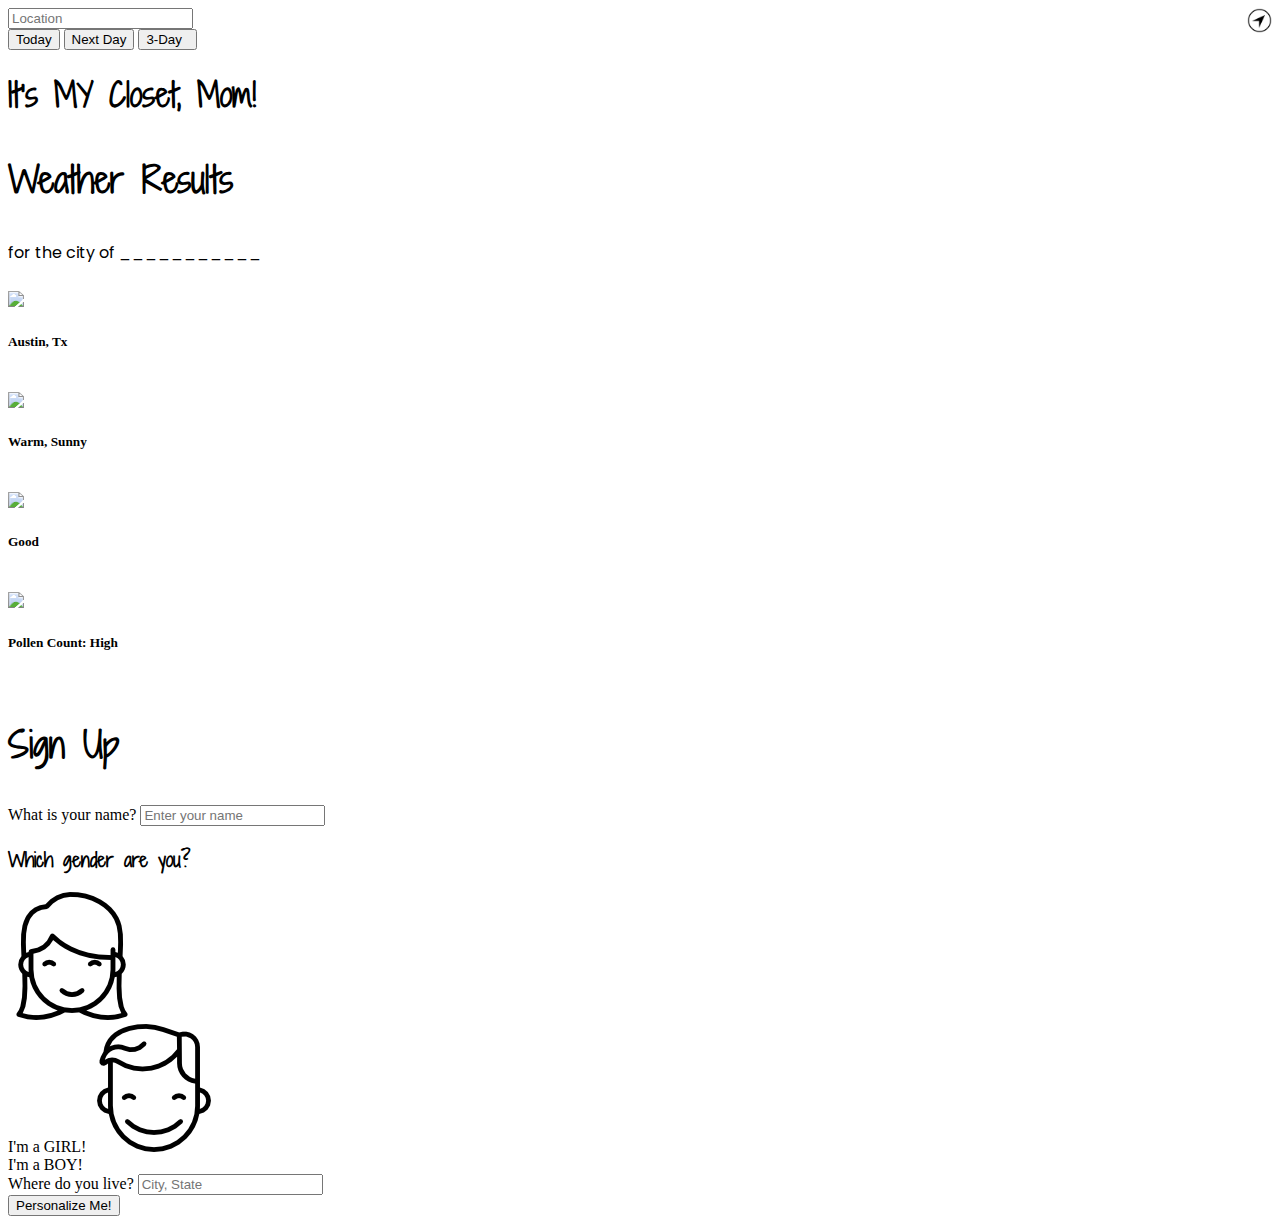
==== signup.html @ 7a9dbc64 "Merge pull request #1 from davedkmt/master" ====
<!DOCTYPE html>
<html lang="en">

<head>
  <meta charset="UTF-8">
  <title>It's MY Closet, Mom!</title>

  <!-- Bootstrap File -->
  <link rel="stylesheet" href="https://maxcdn.bootstrapcdn.com/bootstrap/3.3.6/css/bootstrap.min.css" integrity="sha384-1q8mTJOASx8j1Au+a5WDVnPi2lkFfwwEAa8hDDdjZlpLegxhjVME1fgjWPGmkzs7" crossorigin="anonymous">
  <link rel="stylesheet" type="text/css" href="style.css">
  <link href="https://fonts.googleapis.com/css?family=Poppins:500|Shadows+Into+Light+Two" rel="stylesheet">

  <!-- JQuery -->
  <script src="https://code.jquery.com/jquery-2.2.4.min.js"></script>
  <script src="https://cdnjs.cloudflare.com/ajax/libs/jquery/3.2.1/jquery.min.js"></script>

</head>

<body>

  <!-- Overall Bootstrap Grid -->
  <div class="container">
    <div class="row">
      <div class="col-lg-3">
        <nav class="navbar navbar-expand-md navbar-dark bg-dark fixed-top">
          <div>
            <code>
              <form class="form-inline">
                <input class="form-control" id="pac-input" type="text" placeholder="Location" aria-label="Search">
                <img src="me-icon.png" class="img-responsive" id="find-me" alt="Responsive image">
              </form>
            </code>
          </div>
          <div class="text-center">
            <input class="btn btn-primary" type="button" value="Today">
            <input class="btn btn-primary" type="submit" value="Next Day">
            <input class="btn btn-primary" type="reset" value="3-Day  ">
        </nav>
        </div>

        <div class="col-lg-9">
          <h1 class="display-1 text-center">It's MY Closet, Mom!</h1>
        </div>
      </div>



      <div class="row">
        <!-- Left Panel - Weather & allergen results here  -->
        <div class="col-lg-3">
          <div class="panel panel-default">
            <div class="panel-heading">
              <h3 class="panel-title">Weather Results</h3>
              <p id="city-area">for the city of ___________ </p>
            </div>
            <div class="panel-body text-center">
              <div class="temp area">
                <a href="https://placeholder.com"><img src="http://via.placeholder.com/140x100"></a>
                <h5 id="location"> Austin, Tx </h5>
              </div>
              <div class="forecast area">
                <a href="https://placeholder.com"><img src="http://via.placeholder.com/140x100"></a>
                <h5 id="forecast-desc"> Warm, Sunny </h5>
              </div>
              <div class="air area">
                <a href="https://placeholder.com"><img src="http://via.placeholder.com/140x100"></a>
                <h5 id="air-desc"> Good </h5>
              </div>
              <div class="allergies area">
                <a href="https://placeholder.com"><img src="http://via.placeholder.com/140x100"></a>
                <h5 id="pollen-desc"> Pollen Count: High </h5>
              </div>
            </div>
          </div>
        </div>

        <div class="col-lg-9">
          <div class="panel-heading">
            <h3 class="panel-title">Sign Up</h3>
          </div>
          <form>
              <div class="form-group">
                <label for="name">What is your name?</label>
                <input type="text" class="form-control" id="name" placeholder="Enter your name">
              </div>
              <div class="form-check">
                <h3> Which gender are you? </h3>
                <label class="form-check-label" id="girl">
                   <input type="image" src="smiling-girl.png" alt="" id="img-clck">  <br>
                  I'm a GIRL!
                </label>
                <label class="form-check-label" id="boy">
                   <input type="image" src="boy-broad-smile.png" alt="" id="img-clck"> <br>
                  I'm a BOY!
                </label>
              </div>
              <div class="form-group">
                <label for="startDate">Where do you live?</label>
                <input type="text" class="form-control" id="cityState" placeholder="City, State">

              </div>
              <button type="submit" class="btn btn-primary" id="submit">Personalize Me!</button>
              </form>
        </div>
      </div>
    </div>

    <script src="game.js"></script>
</body>

</html>
---- style.css ----
/*font-family: 'Shadows Into Light Two', cursive;
font-family: 'Poppins', sans-serif;*/


h1, h2, h3, h4 {
  font-family: 'Shadows Into Light Two', cursive;
}

.panel-title {
  font-size: 35px;
}

p {
  font-family: 'Poppins', sans-serif;
}

.area {
  padding: 10px 0 10px 0;
}

.padme {
  padding: 10px 0 10px
}

#find-me {
  width: 25px;
  height: auto;
  float: right;
}
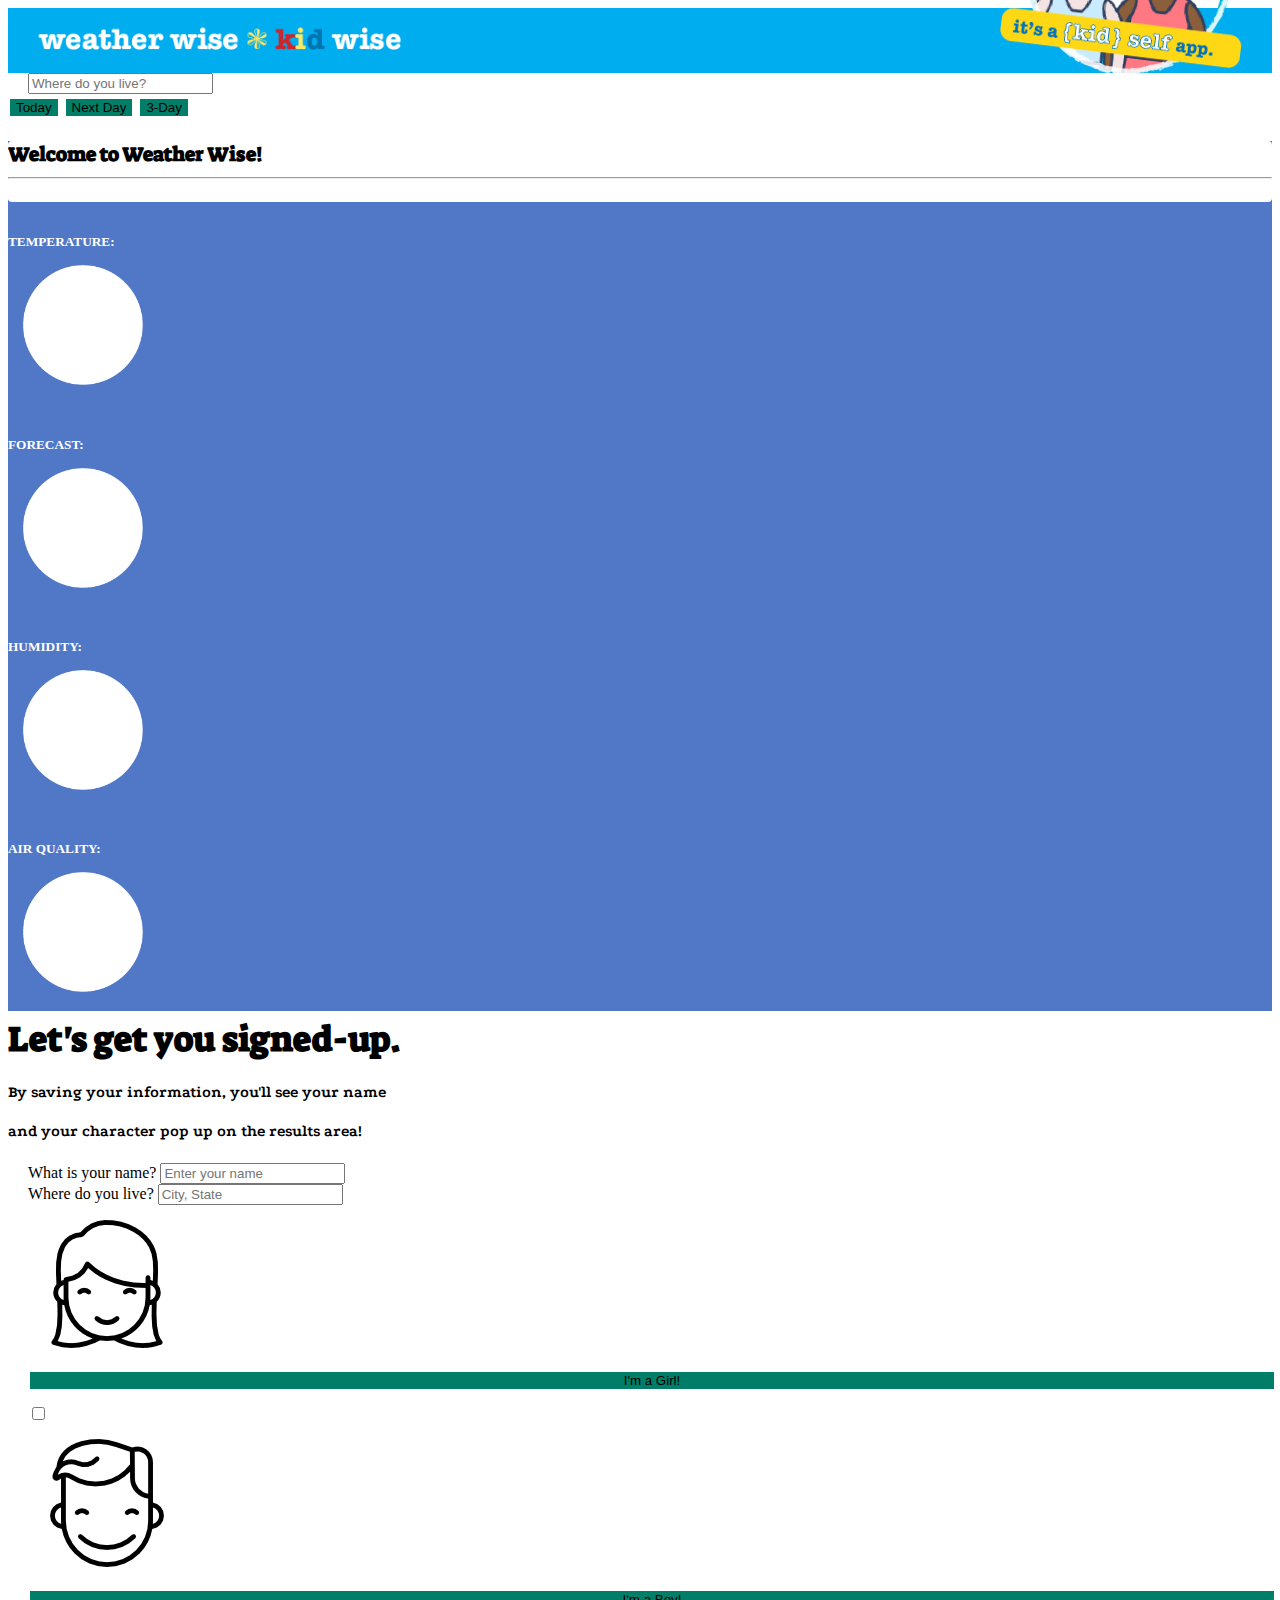
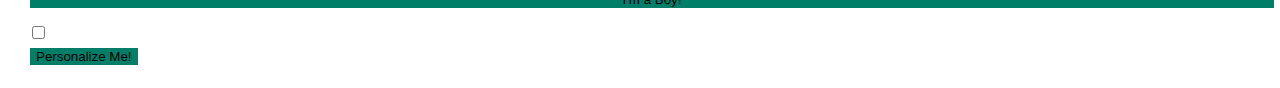
==== commit 4241589f: "Merge branch 'master' into master" ====
--- a/signup.html
+++ b/signup.html
@@ -3,12 +3,12 @@
 
 <head>
   <meta charset="UTF-8">
-  <title>It's MY Closet, Mom!</title>
+  <title>Weather Wise New User</title>
 
   <!-- Bootstrap File -->
   <link rel="stylesheet" href="https://maxcdn.bootstrapcdn.com/bootstrap/3.3.6/css/bootstrap.min.css" integrity="sha384-1q8mTJOASx8j1Au+a5WDVnPi2lkFfwwEAa8hDDdjZlpLegxhjVME1fgjWPGmkzs7" crossorigin="anonymous">
   <link rel="stylesheet" type="text/css" href="style.css">
-  <link href="https://fonts.googleapis.com/css?family=Poppins:500|Shadows+Into+Light+Two" rel="stylesheet">
+  <link href="https://fonts.googleapis.com/css?family=Lato|Podkova:800|Suez+One" rel="stylesheet">
 
   <!-- JQuery -->
   <script src="https://code.jquery.com/jquery-2.2.4.min.js"></script>
@@ -18,89 +18,131 @@
 
 <body>
 
+
   <!-- Overall Bootstrap Grid -->
+  <div class="row">
+    <div class="col-lg-12">
+      <nav class="navbar navbar-expand-md fixed-top" id="header">
+        <div>
+          <a><img id="logo-2" src="images/logo-two.png" width="auto" height="40"></a>
+        </div>
+      </nav>
+    </div>
+  </div>
+
   <div class="container">
+
+    <!-- Area where the search bar and buttons on left side are located -->
     <div class="row">
       <div class="col-lg-3">
-        <nav class="navbar navbar-expand-md navbar-dark bg-dark fixed-top">
-          <div>
-            <code>
-              <form class="form-inline">
-                <input class="form-control" id="pac-input" type="text" placeholder="Location" aria-label="Search">
-                <img src="me-icon.png" class="img-responsive" id="find-me" alt="Responsive image">
-              </form>
-            </code>
-          </div>
-          <div class="text-center">
-            <input class="btn btn-primary" type="button" value="Today">
-            <input class="btn btn-primary" type="submit" value="Next Day">
-            <input class="btn btn-primary" type="reset" value="3-Day  ">
-        </nav>
-        </div>
-
-        <div class="col-lg-9">
-          <h1 class="display-1 text-center">It's MY Closet, Mom!</h1>
+        <form class="form-inline text-center">
+          <input class="form-control" id="pac-input" type="text" placeholder="Where do you live?" aria-label="Search">
+        </form>
+        <div class="text-center">
+          <input class="btn btn-primary" id="today" type="button" value="Today">
+          <input class="btn btn-primary" id="tmrw" type="button" value="Next Day">
+          <input class="btn btn-primary" id="third" type="button" value="3-Day">
         </div>
       </div>
 
+      <div class="col-lg-9" id="name-area">
+        <h1 id="user-name"></h1>
+      </div>
+    </div>
 
 
+
+
+    <div class="row">
+      <!-- Left Panel - Weather & allergen results here  -->
       <div class="row">
         <!-- Left Panel - Weather & allergen results here  -->
-        <div class="col-lg-3">
+        <div class="col-lg-3" id="right-panel">
           <div class="panel panel-default">
             <div class="panel-heading">
-              <h3 class="panel-title">Weather Results</h3>
-              <p id="city-area">for the city of ___________ </p>
+              <h1 class="weather-title">Welcome to Weather Wise!</h1>
+              <h1 id="city-area"></h1>
+              <hr>
+              <h5 class="bold-me"><h5 id="children"></h5></h5>
             </div>
             <div class="panel-body text-center">
               <div class="temp area">
-                <a href="https://placeholder.com"><img src="http://via.placeholder.com/140x100"></a>
-                <h5 id="location"> Austin, Tx </h5>
+                <h5 class="font-color title-all">TEMPERATURE:</h5>
+                <!-- <a id="location"><img src="sunCloud.png" width="150" height="140"></a> -->
+                <a class="white-circles"><img src="images/white-circle.png" width="120" height="120"></a>
               </div>
               <div class="forecast area">
-                <a href="https://placeholder.com"><img src="http://via.placeholder.com/140x100"></a>
-                <h5 id="forecast-desc"> Warm, Sunny </h5>
+                <h5 class="font-color title-all">FORECAST:</h5>
+                <!-- <a class="icon" id="forecast-icon"><img src="http://tpalsson.com/wp-content/uploads/2016/04/Rainy-Day.png" width="150" height="140"></a> -->
+                <a class="white-circles"><img src="images/white-circle.png" width="120" height="120"></a>
+                <!-- <h5 class="font-color" id="forecast-desc"></h5> -->
               </div>
               <div class="air area">
-                <a href="https://placeholder.com"><img src="http://via.placeholder.com/140x100"></a>
-                <h5 id="air-desc"> Good </h5>
+                <h5 class="font-color title-all">HUMIDITY:</h5>
+                <!-- <a class="humidity"><img src="tempSun.png" width="120" height="120"></a> -->
+                <a class="white-circles"><img src="images/white-circle.png" width="120" height="120"></a>
+                <!-- <h5 class="font-color" id="air-desc"></h5> -->
               </div>
               <div class="allergies area">
-                <a href="https://placeholder.com"><img src="http://via.placeholder.com/140x100"></a>
-                <h5 id="pollen-desc"> Pollen Count: High </h5>
+                <h5 class="font-color title-all" id="pollen-desc">AIR QUALITY:</h5>
+                <!-- <a id="pollution"><img src="https://i0.wp.com/hewittchamber.com/wp-content/uploads/2016/04/Earth-Day.png" width="150" height="160"></a> -->
+                <a class="white-circles"><img src="images/white-circle.png" width="120" height="120"></a>
+                <!-- <h5 class="font-color" id="quality"></h5> -->
               </div>
             </div>
           </div>
         </div>
-
-        <div class="col-lg-9">
+        <div class="col-lg-1 margin">
+        </div>
+        <div class="col-lg-8 margin">
           <div class="panel-heading">
-            <h3 class="panel-title">Sign Up</h3>
+            <a><img id="logo-1" src="images/logo.png"></a>
+            <h1 class="panel-title">Let's get you signed-up.</h1>
+            <h4>By saving your information, you'll see your name </h4>
+            <h4>and your character pop up on the results area!</h4>
           </div>
           <form>
-              <div class="form-group">
-                <label for="name">What is your name?</label>
-                <input type="text" class="form-control" id="name" placeholder="Enter your name">
-              </div>
-              <div class="form-check">
-                <h3> Which gender are you? </h3>
-                <label class="form-check-label" id="girl">
-                   <input type="image" src="smiling-girl.png" alt="" id="img-clck">  <br>
+            <div class="form-group">
+              <label for="name">What is your name?</label>
+              <input type="text" class="form-control" id="name" placeholder="Enter your name">
+            </div>
+            <div class="form-group">
+              <label for="startDate">Where do you live?</label>
+              <input type="text" class="form-control" id="cityState" placeholder="City, State">
+            </div>
+
+            <!-- <div class="form-check form-objects" id="form-gender">
+              <h3> Which gender are you? </h3>
+              <label class="form-check-label text-center form-objects" id="girl">
+                   <input type="image" src="smiling-girl.png" alt="girl" id="img-clck-girl">  <br>
                   I'm a GIRL!
                 </label>
-                <label class="form-check-label" id="boy">
-                   <input type="image" src="boy-broad-smile.png" alt="" id="img-clck"> <br>
+              <label class="form-check-label text-center form-objects" id="boy">
+                   <input type="image" src="boy-broad-smile.png" alt="boy" id="img-clck-boy"> <br>
                   I'm a BOY!
                 </label>
+            </div> -->
+
+            <div class="row">
+              <div class="col-xs-2">
               </div>
-              <div class="form-group">
-                <label for="startDate">Where do you live?</label>
-                <input type="text" class="form-control" id="cityState" placeholder="City, State">
-
+        			<div class="col-xs-3">
+        				<img src="smiling-girl.png" class="img-responsive img-radio">
+        				<button type="button" class="btn btn-primary btn-radio text-center">I'm a Girl!</button>
+        				<input type="checkbox" class="gender-checkbox hidden" id="girl-check" value="girl">
+        			</div>
+        			<div class="col-xs-2">
+        			</div>
+        			<div class="col-xs-3">
+        				<img src="boy-broad-smile.png" class="img-responsive img-radio">
+        				<button type="button" class="btn btn-primary btn-radio text-center">I'm a Boy!</button>
+        				<input type="checkbox" class="gender-checkbox hidden" id="boy-check" value="boy">
+        			</div>
+              <div class="col-xs-2">
               </div>
-              <button type="submit" class="btn btn-primary" id="submit">Personalize Me!</button>
-              </form>
+            </div>
+            <button type="submit" class="btn btn-primary" id="personalize">Personalize Me!</button>
+          </form>
         </div>
       </div>
     </div>
--- a/style.css
+++ b/style.css
@@ -1,18 +1,61 @@
-
-/*font-family: 'Shadows Into Light Two', cursive;
-font-family: 'Poppins', sans-serif;*/
-
-
-h1, h2, h3, h4 {
-  font-family: 'Shadows Into Light Two', cursive;
-}
+/*font-family: 'Podkova', serif; H2, H3, H4
+font-family: 'Suez One', serif; H1
+font-family: 'Lato', sans-serif; Everywhere else */
+
+/*BODY ELEMENTS FORMATTING*/
+
+#header {
+  background-color: #00adef;
+  height: 65px;
+}
+
+#logo-2 {
+  margin-left: 30px;
+}
+
+#logo-1 {
+  height: 210px;
+  z-index: 1;
+  position: absolute;
+  top: -150px;
+  right: 16px;
+  padding-bottom: 10px;
+  transform: rotate(7deg);
+}
+
+.btn-radio {
+	width: 100%;
+}
+
 
 .panel-title {
   font-size: 35px;
 }
 
-p {
-  font-family: 'Poppins', sans-serif;
+#right-panel {
+  background-color: #5078c6;
+}
+
+.panel-default>.panel-heading {
+    background-color: white;
+    margin-top: 10px;
+}
+
+.panel-heading {
+  border-bottom: 1px solid transparent;
+   border-top-left-radius: 0;
+   border-top-right-radius: 0px;
+   border-radius: 4px;
+}
+
+.panel {
+     background-color: transparent;
+     border: 0;
+     border-radius: 4px;
+}
+
+.title-all {
+  margin-bottom: -10px;
 }
 
 .area {
@@ -21,6 +64,12 @@
 
 .padme {
   padding: 10px 0 10px
+}
+
+.btn {
+  margin: 5px 2px 15px 2px;
+  background-color: #007e67;
+  border-width: 0;
 }
 
 #find-me {
@@ -28,3 +77,124 @@
   height: auto;
   float: right;
 }
+
+#location {
+  font-size: 78px;
+  left: 98px;
+  top: 279px;
+  border-radius: 50%;
+  position: absolute;
+  z-index: 1;
+  letter-spacing: -4.7px;
+  color: black;
+  font-weight: bolder;
+  font-family: 'Podkova', serif;
+}
+
+#forecast-icon {
+  position: absolute;
+  z-index: 1;
+}
+
+#pollution {
+  position: absolute;
+  z-index: 1;
+  height: 100px;
+}
+.white-circles {
+  position: relative;
+  top: 10px;
+}
+
+.humidity {
+  font-size: 35px;
+  border-radius: 50%;
+  margin: 18px;
+  position: absolute;
+  z-index: 1;
+}
+
+img {
+  margin: 15px;
+}
+
+code {
+  color: black;
+  background-color: transparent;
+  outline: 0;
+}
+
+.icons {
+  width: 100px;
+  background-image: url("http://cliparts101.com/files/411/6D9F0580A8672AFCEF4E28238FB092E9/Cartoon_Cloud.png");
+  border-radius: 50%;
+}
+
+.form-objects {
+  margin-top: 10px;
+  margin-bottom: 10px;
+}
+
+#background-img {
+  /*background-image: url("images/sunnybackground.jpeg");*/
+  background-repeat:no-repeat;
+  width: 100%;
+  height: auto;
+  z-index: -1;
+}
+
+body {
+    background: no-repeat fixed center;
+}
+
+.choices {
+  background-color: white;
+  border-radius: 5px;
+}
+
+/*FONT ELEMENTS FORMATTING*/
+h1 {
+  font-family: 'Suez One', serif;
+  margin-top: 5px;
+  margin-bottom: 10px;
+}
+
+
+h2, h3, h4 {
+  font-family: 'Podkova', serif;
+}
+
+p {
+  font-family: 'Lato', sans-serif;
+}
+
+.weather-title {
+  font-size: 20px;
+}
+
+#city-area {
+  color: #007e67;
+}
+
+.font-color {
+  color: white;
+}
+
+.bold-me {
+  font-weight: bolder;
+}
+
+#user-name {
+ color: #007e67;
+ font-size: 30px
+}
+
+#overall-results{
+  line-height: 23px;
+  font-size: 20px;
+  right-margin: 10px;
+}
+
+form {
+    margin-left: 20px;
+}
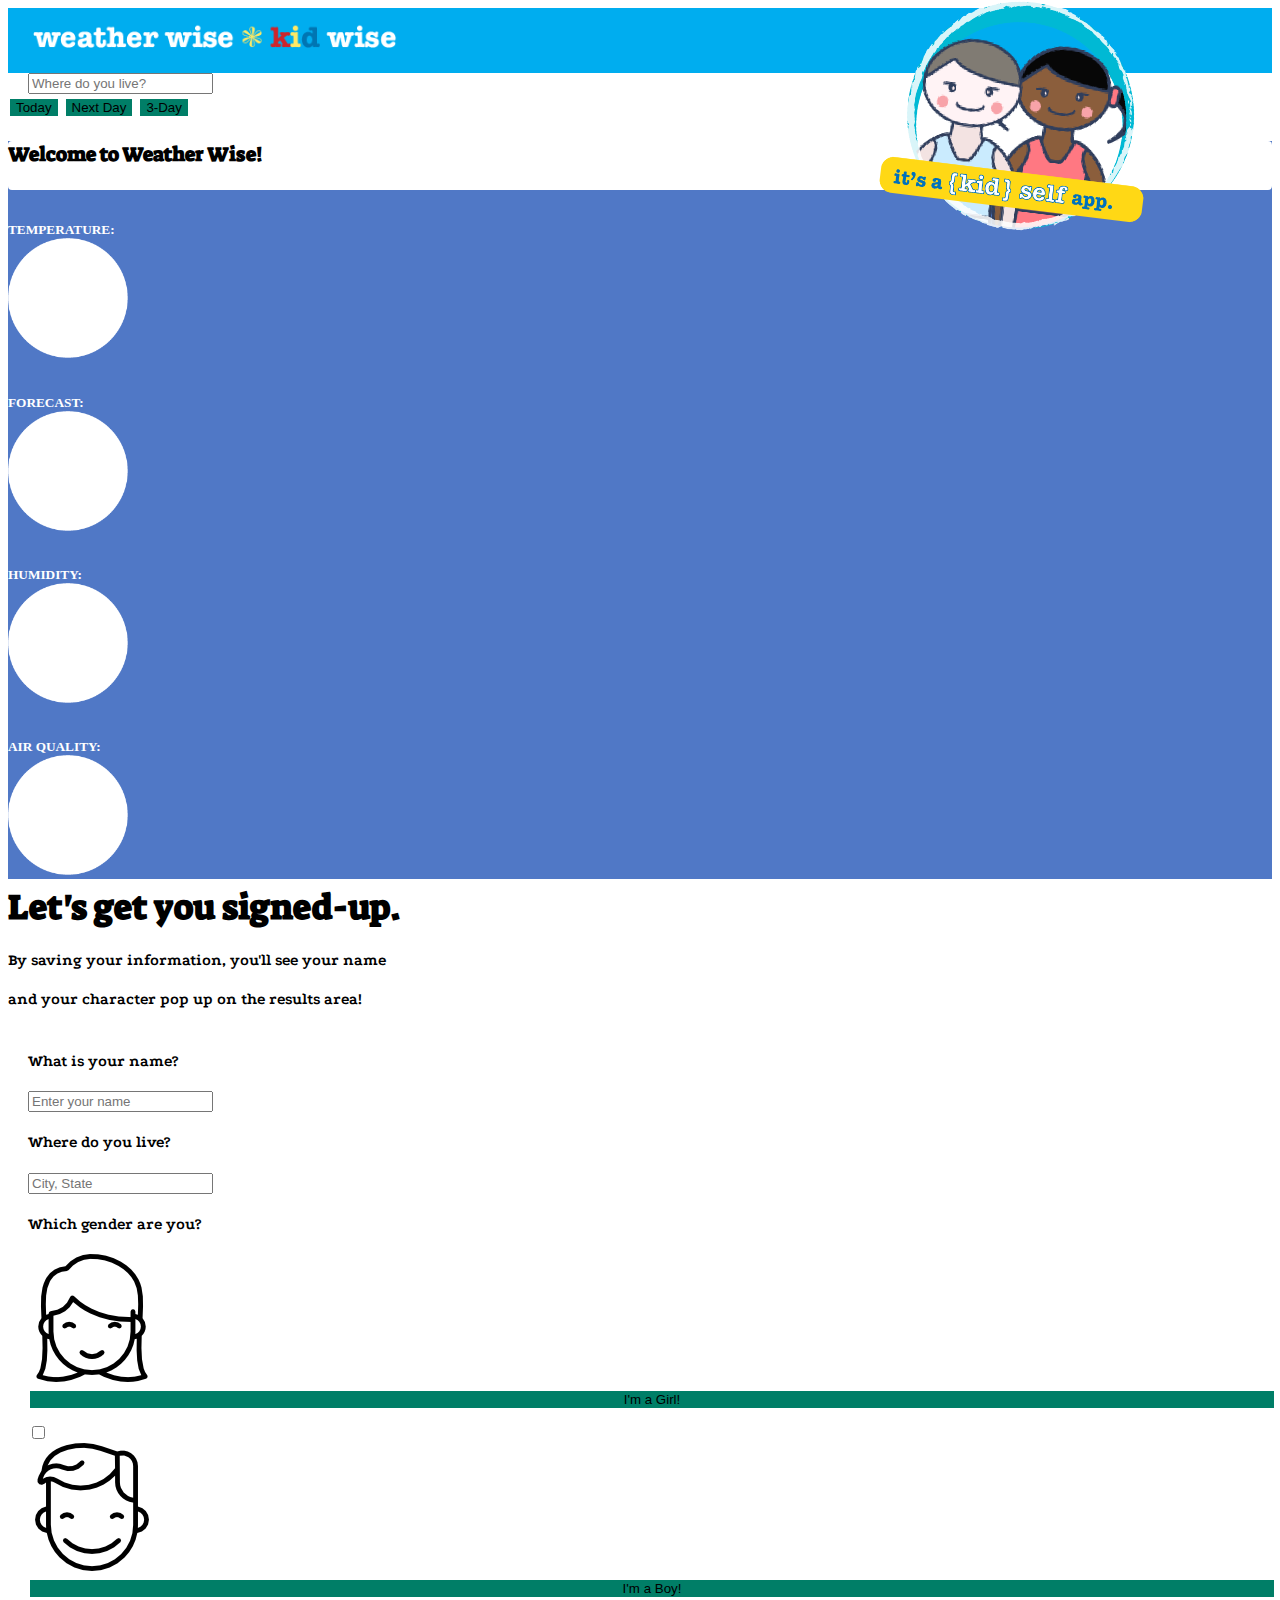
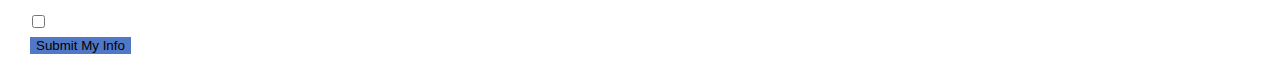
==== commit be34630f: "updates" ====
--- a/signup.html
+++ b/signup.html
@@ -25,6 +25,7 @@
       <nav class="navbar navbar-expand-md fixed-top" id="header">
         <div>
           <a><img id="logo-2" src="images/logo-two.png" width="auto" height="40"></a>
+          <img id="logo-1" src="images/logo.png">
         </div>
       </nav>
     </div>
@@ -62,7 +63,6 @@
             <div class="panel-heading">
               <h1 class="weather-title">Welcome to Weather Wise!</h1>
               <h1 id="city-area"></h1>
-              <hr>
               <h5 class="bold-me"><h5 id="children"></h5></h5>
             </div>
             <div class="panel-body text-center">
@@ -96,18 +96,17 @@
         </div>
         <div class="col-lg-8 margin">
           <div class="panel-heading">
-            <a><img id="logo-1" src="images/logo.png"></a>
             <h1 class="panel-title">Let's get you signed-up.</h1>
             <h4>By saving your information, you'll see your name </h4>
             <h4>and your character pop up on the results area!</h4>
           </div>
           <form>
             <div class="form-group">
-              <label for="name">What is your name?</label>
+              <label for="name"><h4>What is your name?</h4></label>
               <input type="text" class="form-control" id="name" placeholder="Enter your name">
             </div>
             <div class="form-group">
-              <label for="startDate">Where do you live?</label>
+              <label for="startDate"><h4>Where do you live?</h4></label>
               <input type="text" class="form-control" id="cityState" placeholder="City, State">
             </div>
 
@@ -125,29 +124,38 @@
 
             <div class="row">
               <div class="col-xs-2">
+                <h4> Which gender are you? </h4>
               </div>
-        			<div class="col-xs-3">
-        				<img src="smiling-girl.png" class="img-responsive img-radio">
-        				<button type="button" class="btn btn-primary btn-radio text-center">I'm a Girl!</button>
-        				<input type="checkbox" class="gender-checkbox hidden" id="girl-check" value="girl">
-        			</div>
-        			<div class="col-xs-2">
-        			</div>
-        			<div class="col-xs-3">
-        				<img src="boy-broad-smile.png" class="img-responsive img-radio">
-        				<button type="button" class="btn btn-primary btn-radio text-center">I'm a Boy!</button>
-        				<input type="checkbox" class="gender-checkbox hidden" id="boy-check" value="boy">
-        			</div>
+              <div class="col-xs-3">
+                <img src="smiling-girl.png" class="img-responsive img-radio">
+                <button type="button" class="btn btn-primary btn-radio text-center">I'm a Girl!</button>
+                <input type="checkbox" class="gender-checkbox hidden" id="girl-check" value="girl">
+              </div>
+              <div class="col-xs-2">
+              </div>
+              <div class="col-xs-3">
+                <img src="boy-broad-smile.png" class="img-responsive img-radio">
+                <button type="button" class="btn btn-primary btn-radio text-center">I'm a Boy!</button>
+                <input type="checkbox" class="gender-checkbox hidden" id="boy-check" value="boy">
+              </div>
               <div class="col-xs-2">
               </div>
             </div>
-            <button type="submit" class="btn btn-primary" id="personalize">Personalize Me!</button>
+            <div class="row">
+              <div class="col-xs-4">
+              </div>
+              <div class="col-xs-4 text-center">
+                <button type="submit" class="btn btn-primary" id="personalize">Submit My Info</button>
+              </div>
+              <div class="col-xs-4">
+              </div>
+            </div>
           </form>
+          </div>
         </div>
       </div>
-    </div>
 
-    <script src="game.js"></script>
+      <script src="game.js"></script>
 </body>
 
 </html>
--- a/style.css
+++ b/style.css
@@ -10,23 +10,23 @@
 }
 
 #logo-2 {
-  margin-left: 30px;
+  margin-left: 2%;
+  margin-top: 1%;
 }
 
 #logo-1 {
-  height: 210px;
-  z-index: 1;
-  position: absolute;
-  top: -150px;
-  right: 16px;
+  height: 230px;
+  z-index: 1;
+  position: absolute;
+  top: 0%;
+  right: 10%;
   padding-bottom: 10px;
   transform: rotate(7deg);
 }
 
 .btn-radio {
-	width: 100%;
-}
-
+  width: 100%;
+}
 
 .panel-title {
   font-size: 35px;
@@ -36,22 +36,26 @@
   background-color: #5078c6;
 }
 
+#personalize {
+  background-color: #5078c6;
+}
+
 .panel-default>.panel-heading {
-    background-color: white;
-    margin-top: 10px;
+  background-color: white;
+  margin-top: 10px;
 }
 
 .panel-heading {
   border-bottom: 1px solid transparent;
-   border-top-left-radius: 0;
-   border-top-right-radius: 0px;
-   border-radius: 4px;
+  border-top-left-radius: 0;
+  border-top-right-radius: 0px;
+  border-radius: 4px;
 }
 
 .panel {
-     background-color: transparent;
-     border: 0;
-     border-radius: 4px;
+  background-color: transparent;
+  border: 0;
+  border-radius: 4px;
 }
 
 .title-all {
@@ -63,7 +67,7 @@
 }
 
 .padme {
-  padding: 10px 0 10px
+  padding: 10px 5px 10px 5px;
 }
 
 .btn {
@@ -78,10 +82,23 @@
   float: right;
 }
 
+#children {
+
+  left: 7%;
+  border-radius: 50%;
+  position: absolute;
+  z-index: 1;
+  /*letter-spacing: -4.7px;*/
+  color: black;
+  font-weight: bolder;
+  font-family: 'Podkova', serif;
+  margin: 10px
+}
+
 #location {
-  font-size: 78px;
-  left: 98px;
-  top: 279px;
+  font-size: 70px;
+  top: 20%;
+  left: 35%;
   border-radius: 50%;
   position: absolute;
   z-index: 1;
@@ -91,9 +108,23 @@
   font-family: 'Podkova', serif;
 }
 
+#air-desc {
+  font-size: 47px;
+  top: 62%;
+  left: 35%;
+  border-radius: 50%;
+  position: absolute;
+  z-index: 1;
+  letter-spacing: -4.7px;
+  color: black;
+  font-weight: bolder;
+  font-family: 'Podkova', serif;
+}
+
 #forecast-icon {
-  position: absolute;
-  z-index: 1;
+    position: absolute;
+    z-index: 1;
+    top: 39%;
 }
 
 #pollution {
@@ -101,6 +132,7 @@
   z-index: 1;
   height: 100px;
 }
+
 .white-circles {
   position: relative;
   top: 10px;
@@ -114,8 +146,8 @@
   z-index: 1;
 }
 
-img {
-  margin: 15px;
+img#gender {
+    margin-top: 75px;
 }
 
 code {
@@ -128,6 +160,9 @@
   width: 100px;
   background-image: url("http://cliparts101.com/files/411/6D9F0580A8672AFCEF4E28238FB092E9/Cartoon_Cloud.png");
   border-radius: 50%;
+  top: 18%;
+  left: 10%;
+  position: relative;
 }
 
 .form-objects {
@@ -136,15 +171,15 @@
 }
 
 #background-img {
-  /*background-image: url("images/sunnybackground.jpeg");*/
-  background-repeat:no-repeat;
+  background-repeat: no-repeat;
   width: 100%;
   height: auto;
   z-index: -1;
+  margin-left: 10px;
 }
 
 body {
-    background: no-repeat fixed center;
+  background: no-repeat fixed center;
 }
 
 .choices {
@@ -153,13 +188,13 @@
 }
 
 /*FONT ELEMENTS FORMATTING*/
+
 h1 {
   font-family: 'Suez One', serif;
   margin-top: 5px;
   margin-bottom: 10px;
 }
 
-
 h2, h3, h4 {
   font-family: 'Podkova', serif;
 }
@@ -168,6 +203,14 @@
   font-family: 'Lato', sans-serif;
 }
 
+.parent-font {
+  font-size: 35px;
+  color: red;
+}
+
+.message-font {
+  font-size: 25px;
+}
 .weather-title {
   font-size: 20px;
 }
@@ -185,16 +228,66 @@
 }
 
 #user-name {
- color: #007e67;
- font-size: 30px
-}
-
-#overall-results{
+  color: #007e67;
+  font-size: 30px
+}
+
+#overall-results {
   line-height: 23px;
   font-size: 20px;
   right-margin: 10px;
 }
 
 form {
-    margin-left: 20px;
-}
+  margin-left: 20px;
+}
+
+/*MEDIA QUERIES FORMATTING*/
+
+/* Additional Screen Sizes */
+@media screen and (max-width: 768px) {
+  #location {
+    top: 20%;
+    left: 43%;
+  }
+  #logo-1 {
+    height: 0px;
+  }
+  #air-desc {
+    top: 62%;
+    left: 35%;
+  }
+}
+
+@media screen and (max-width: 1198px) {
+
+    #location {
+      top: 20%;
+      left: 45%;
+  }
+
+  #logo-1 {
+    height: 0px;
+  }
+
+  #air-desc {
+    top: 64%;
+    left: 45%;
+  }
+}
+/* Width at 320px and below */
+@media screen and (max-width: 640px) {
+  #location {
+    top: 20%;
+    left: 41%;
+  }
+
+  #logo-1 {
+    height: 0px;
+  }
+
+  #air-desc {
+    top: 63%;
+    left: 42%;
+  }
+}
